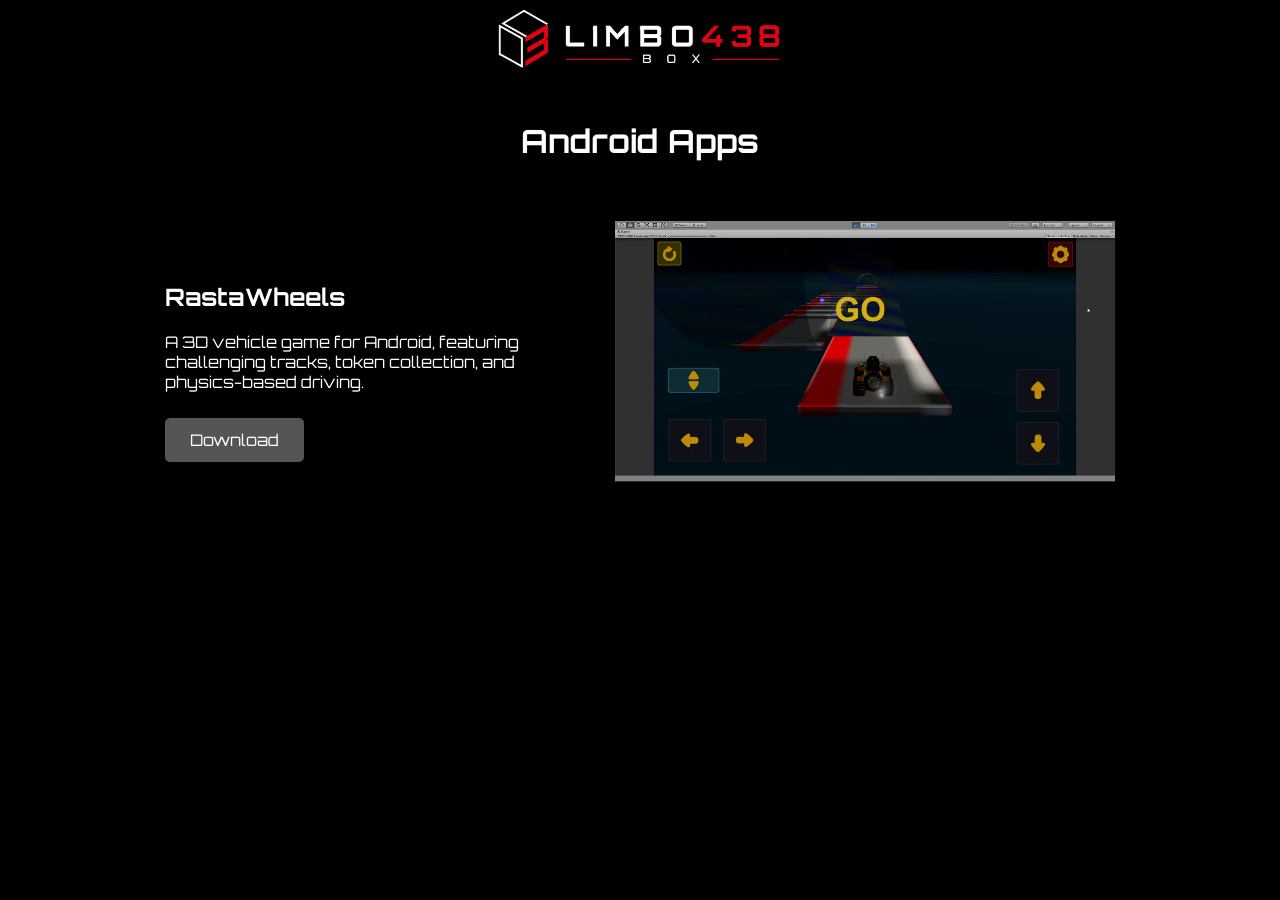
==== apps.html @ d53e92a8 "apk upload test" ====
<!DOCTYPE html>
<html>

<head>
    <title>Android Apps</title>
    <link rel="stylesheet" href="style.css">
    <link rel="icon" href="SiteImages/boxIcon.png">
    <link href="https://fonts.googleapis.com/css2?family=Orbitron&display=swap" rel="stylesheet">
</head>

<body>

    <header>
        <a href="index.html">
            <img src="SiteImages/limbo438Box.png" class="logo">
        </a>
    </header>

    <h1>Android Apps</h1>

    <div class="app">
        <div class="app-info">
            <h2>RastaWheels</h2>
            <p>A 3D vehicle game for Android, featuring challenging tracks, token collection, and physics-based driving.</p>
            <a href="https://github.com/limbo438/WebGames/releases/latest/download/RastaWheels.apk" class="button" download>Download</a>
        </div>
        <img src="AndroidApps/RastaWheels/RastaWheelsImage0.png" class="app-image">

    </div>

</body>

</html>
---- style.css ----
header {
    position: fixed;
    top: 0;
    left: 0;
    width: 100%;
    height: 80px;
    background-color: black;
    z-index: 1000;
}

.logo {
    display: block;
    width: 300px;
    margin: 5px auto;
}

body {
    margin: 0;
    background-color: black;
    color: white;
    text-align: center;
    font-family: 'Orbitron', sans-serif;
    padding-top: 100px;
}

.button {
    display: inline-block;
    background-color: #555555;
    color: white;
    padding: 12px 25px;
    text-decoration: none;
    border-radius: 5px;
    margin-top: 10px;
}

.button:hover {
    background-color: #444444;
    color: #ff2222;
}

.app {
    display: flex;
    align-items: center;
    justify-content: center;
    gap: 50px;
    margin: 60px auto;
    max-width: 1000px;
}

.app-info {
    width: 400px;
    text-align: left;
}

.app-image {
    width: 500px;
    max-width: 50%;
    height: auto;
}
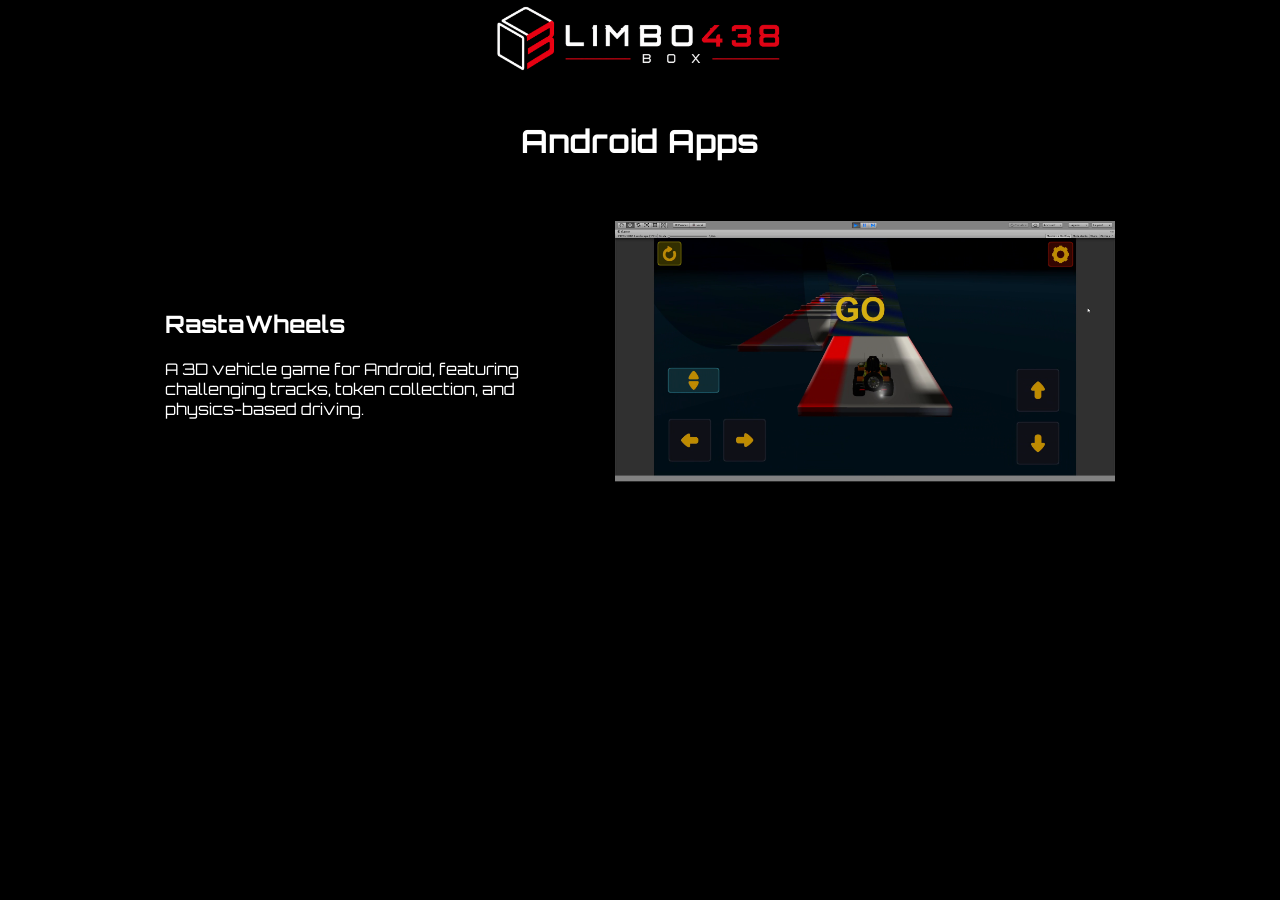
==== commit 14db5bf2: "Update apps.html" ====
--- a/apps.html
+++ b/apps.html
@@ -22,7 +22,8 @@
         <div class="app-info">
             <h2>RastaWheels</h2>
             <p>A 3D vehicle game for Android, featuring challenging tracks, token collection, and physics-based driving.</p>
-            <a href="https://github.com/limbo438/WebGames/releases/latest/download/RastaWheels.apk" class="button" download>Download</a>
+            <!-- <a href="https://github.com/limbo438/WebGames/releases/latest/download/RastaWheels.apk" class="button" download>Download</a>
+            -->
         </div>
         <img src="AndroidApps/RastaWheels/RastaWheelsImage0.png" class="app-image">
 
@@ -30,4 +31,4 @@
 
 </body>
 
-</html>+</html>
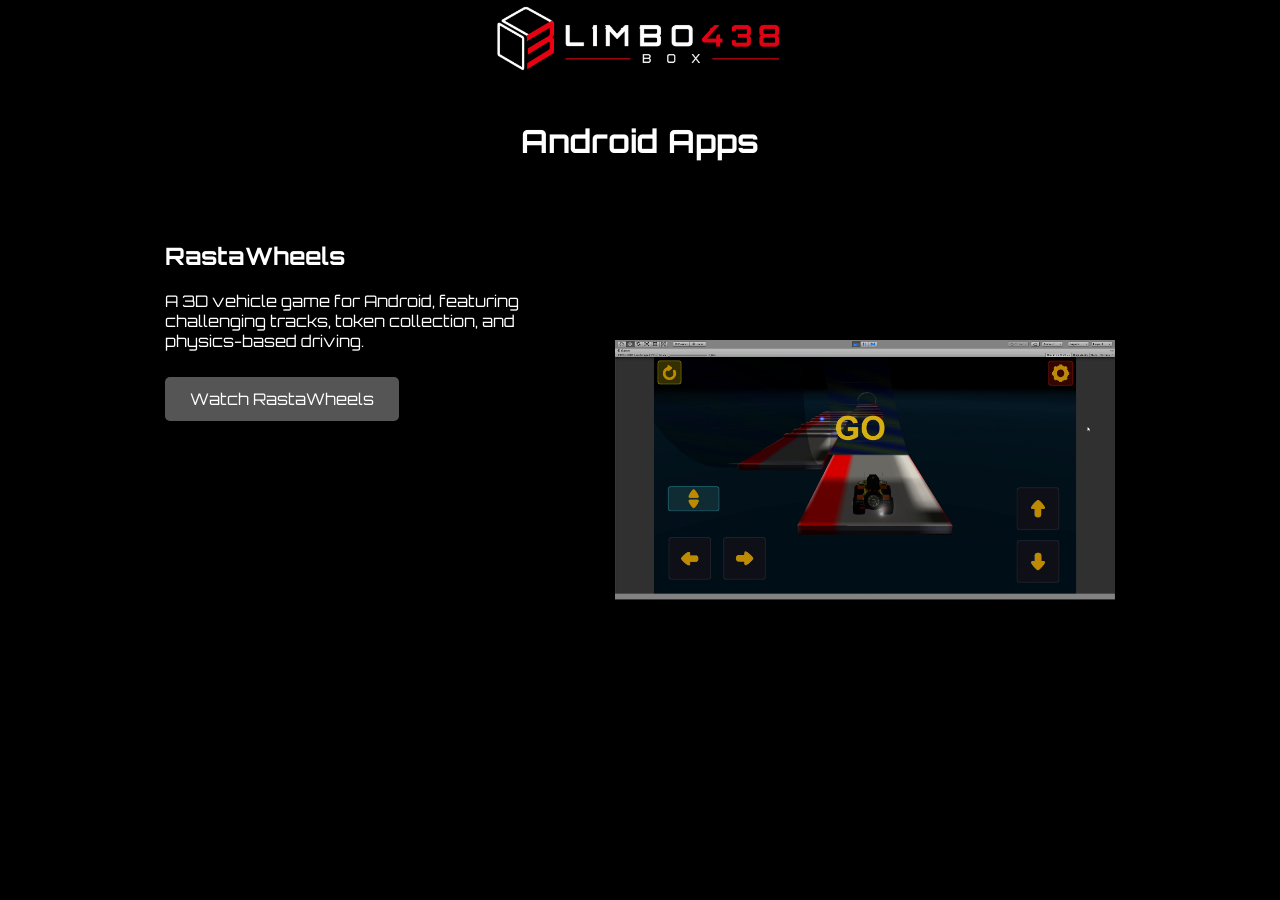
==== commit b9e49a3d: "Update apps.html" ====
--- a/apps.html
+++ b/apps.html
@@ -22,8 +22,21 @@
         <div class="app-info">
             <h2>RastaWheels</h2>
             <p>A 3D vehicle game for Android, featuring challenging tracks, token collection, and physics-based driving.</p>
-            <!-- <a href="https://github.com/limbo438/WebGames/releases/latest/download/RastaWheels.apk" class="button" download>Download</a>
-            -->
+            <!-- <a href="https://github.com/limbo438/WebGames/releases/latest/download/RastaWheels.apk" class="button" download>Download</a>-->
+
+            <a href="https://youtu.be/F5dF4g5230g" class="button" target="_blank">
+                Watch RastaWheels
+            </a>
+
+            <iframe
+                width="560"
+                height="315"
+                src="https://www.youtube.com/embed/F5dF4g5230g"
+                title="RastaWheels Gameplay"
+                frameborder="0"
+                allowfullscreen>
+            </iframe>
+            
         </div>
         <img src="AndroidApps/RastaWheels/RastaWheelsImage0.png" class="app-image">
 
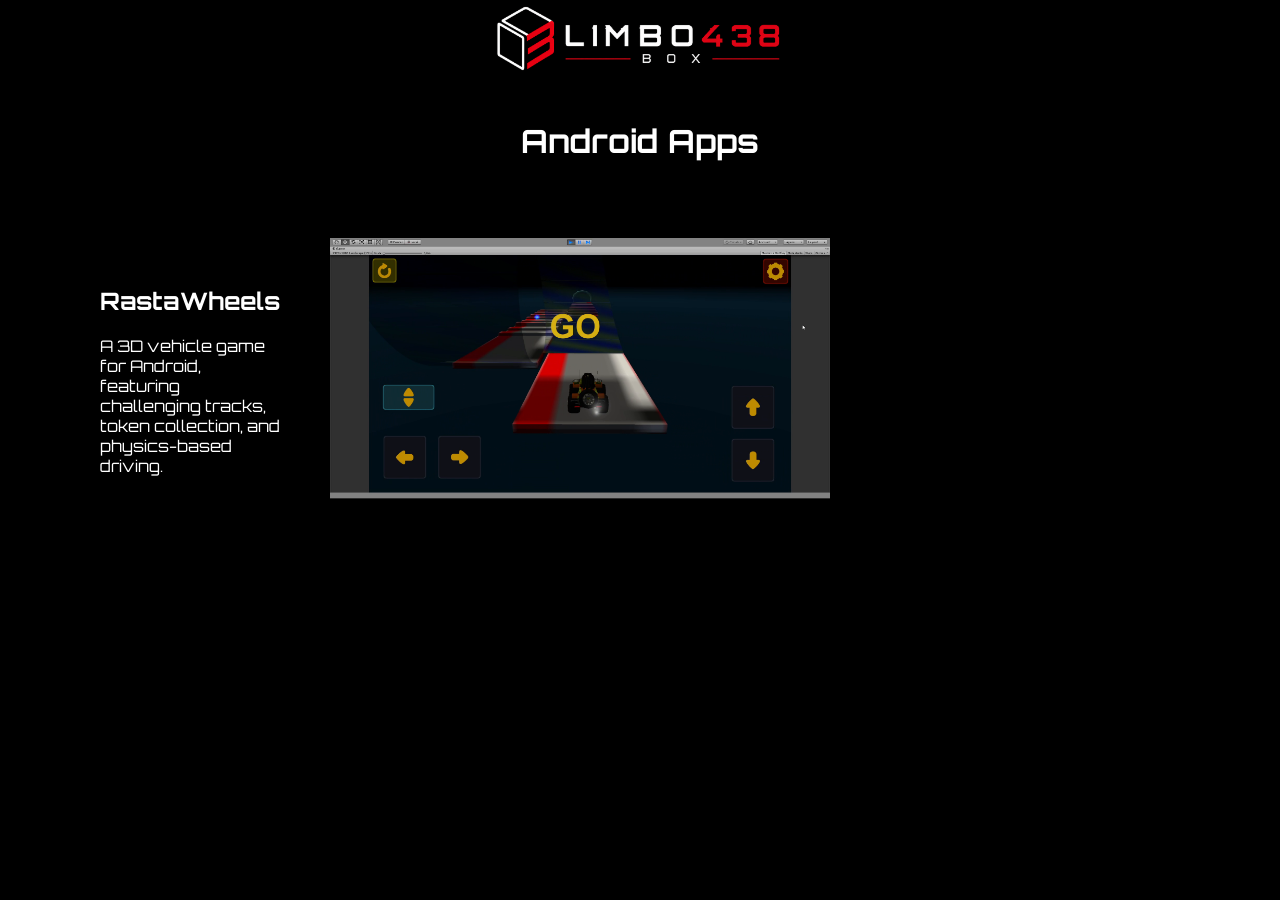
==== commit bf8951a6: "Update apps.html" ====
--- a/apps.html
+++ b/apps.html
@@ -22,24 +22,24 @@
         <div class="app-info">
             <h2>RastaWheels</h2>
             <p>A 3D vehicle game for Android, featuring challenging tracks, token collection, and physics-based driving.</p>
-            <!-- <a href="https://github.com/limbo438/WebGames/releases/latest/download/RastaWheels.apk" class="button" download>Download</a>-->
+            <!-- <a href="https://github.com/limbo438/WebGames/releases/latest/download/RastaWheels.apk" class="button" download>Download</a>
 
             <a href="https://youtu.be/F5dF4g5230g" class="button" target="_blank">
                 Watch RastaWheels
-            </a>
+            </a>-->
 
-            <iframe
-                width="560"
-                height="315"
-                src="https://www.youtube.com/embed/F5dF4g5230g"
-                title="RastaWheels Gameplay"
-                frameborder="0"
-                allowfullscreen>
-            </iframe>
+
             
         </div>
         <img src="AndroidApps/RastaWheels/RastaWheelsImage0.png" class="app-image">
-
+        <iframe
+            width="560"
+            height="315"
+            src="https://www.youtube.com/embed/F5dF4g5230g"
+            title="RastaWheels Gameplay"
+            frameborder="0"
+            allowfullscreen>
+        </iframe>
     </div>
 
 </body>
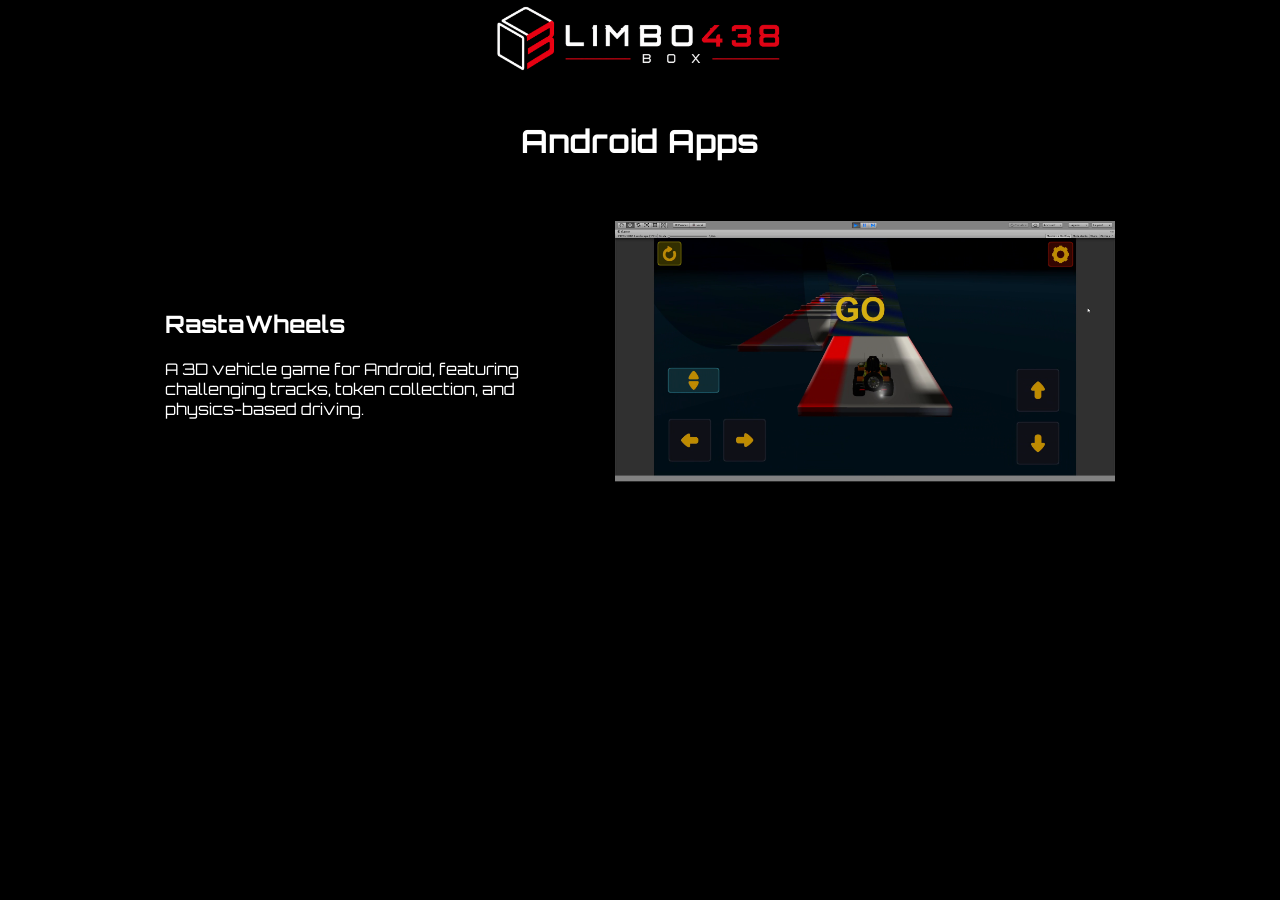
==== commit c0276ca3: "Update apps.html" ====
--- a/apps.html
+++ b/apps.html
@@ -32,16 +32,16 @@
             
         </div>
         <img src="AndroidApps/RastaWheels/RastaWheelsImage0.png" class="app-image">
-        <iframe
-            width="560"
-            height="315"
-            src="https://www.youtube.com/embed/F5dF4g5230g"
-            title="RastaWheels Gameplay"
-            frameborder="0"
-            allowfullscreen>
-        </iframe>
+
     </div>
-
+    <iframe
+        width="560"
+        height="315"
+        src="https://www.youtube.com/embed/F5dF4g5230g"
+        title="RastaWheels Gameplay"
+        frameborder="0"
+        allowfullscreen>
+    </iframe>
 </body>
 
 </html>
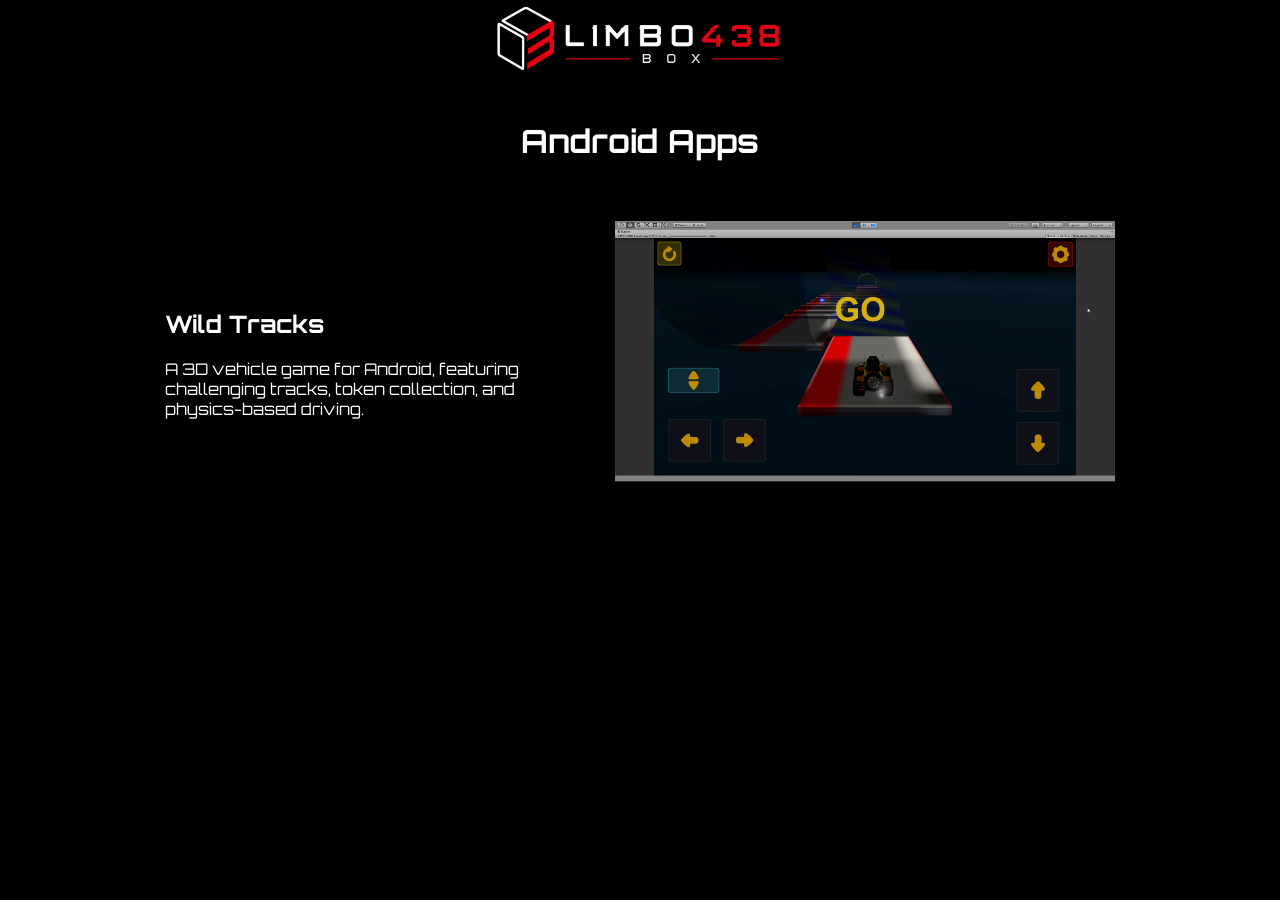
==== commit d8fbed7a: "Add files via upload" ====
--- a/apps.html
+++ b/apps.html
@@ -20,28 +20,22 @@
 
     <div class="app">
         <div class="app-info">
-            <h2>RastaWheels</h2>
+            <h2>Wild Tracks</h2>
             <p>A 3D vehicle game for Android, featuring challenging tracks, token collection, and physics-based driving.</p>
-            <!-- <a href="https://github.com/limbo438/WebGames/releases/latest/download/RastaWheels.apk" class="button" download>Download</a>
-
-            <a href="https://youtu.be/F5dF4g5230g" class="button" target="_blank">
-                Watch RastaWheels
+            <!--<a href="https://youtu.be/F5dF4g5230g" class="button" target="_blank">
+            Watch RastaWheels
             </a>-->
-
-
-            
         </div>
-        <img src="AndroidApps/RastaWheels/RastaWheelsImage0.png" class="app-image">
+        <img src="AndroidApps/WildTracks/wildTracksImage0.png" class="app-image">
 
     </div>
-    <iframe
-        width="560"
-        height="315"
-        src="https://www.youtube.com/embed/F5dF4g5230g"
-        title="RastaWheels Gameplay"
-        frameborder="0"
-        allowfullscreen>
+    <iframe width="560"
+            height="315"
+            src="https://www.youtube.com/embed/F5dF4g5230g"
+            title="Wild Tracks Gameplay"
+            frameborder="0"
+            allowfullscreen>
     </iframe>
 </body>
 
-</html>
+</html>
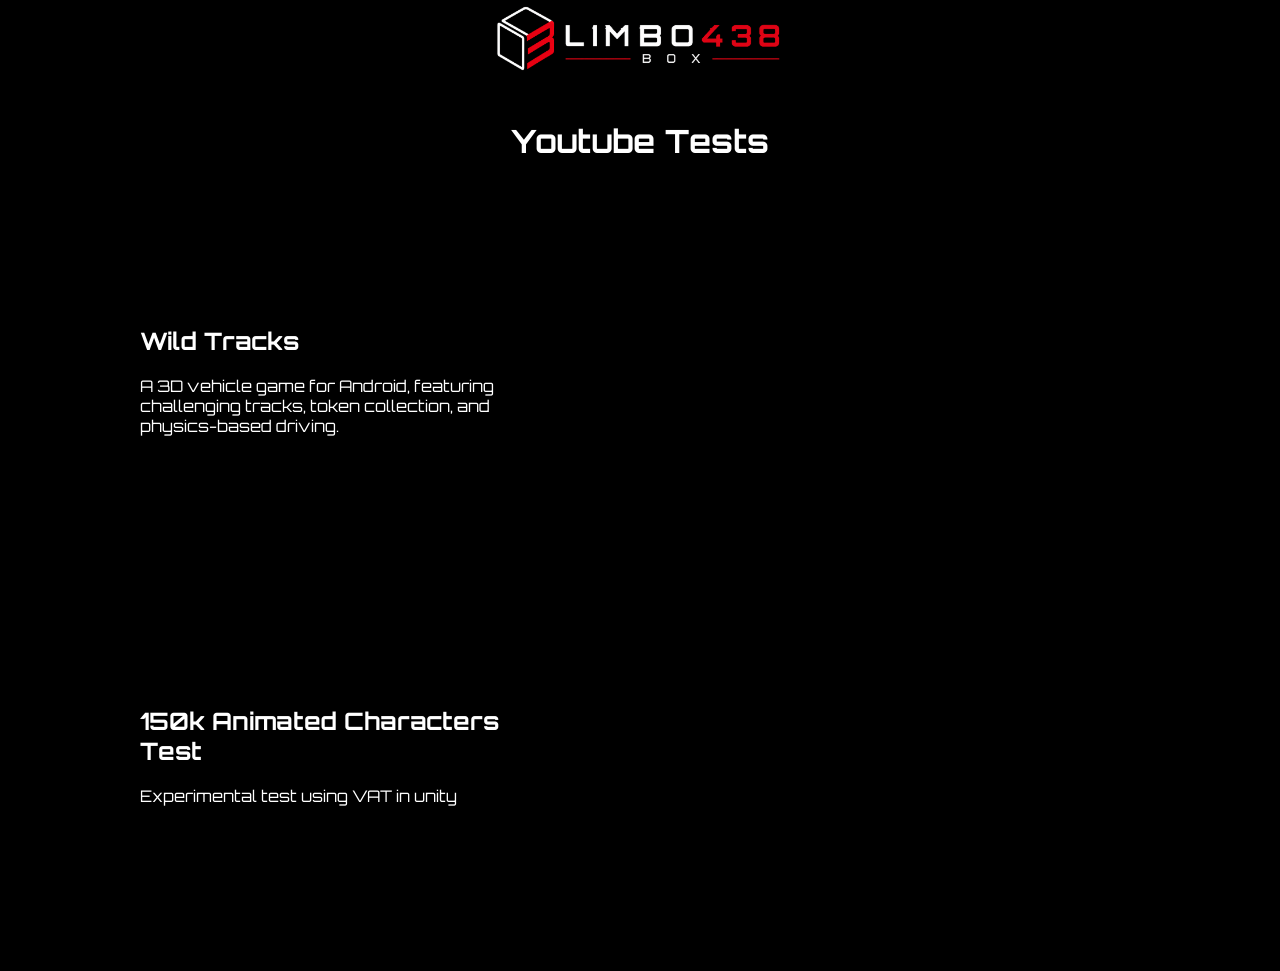
==== commit e8a03a50: "Add files via upload" ====
--- a/apps.html
+++ b/apps.html
@@ -16,26 +16,44 @@
         </a>
     </header>
 
-    <h1>Android Apps</h1>
+    <h1>Youtube Tests</h1>
 
     <div class="app">
         <div class="app-info">
             <h2>Wild Tracks</h2>
             <p>A 3D vehicle game for Android, featuring challenging tracks, token collection, and physics-based driving.</p>
             <!--<a href="https://youtu.be/F5dF4g5230g" class="button" target="_blank">
-            Watch RastaWheels
-            </a>-->
+        Watch RastaWheels
+        </a>-->
         </div>
-        <img src="AndroidApps/WildTracks/wildTracksImage0.png" class="app-image">
+        <!--<img src="AndroidApps/WildTracks/wildTracksImage0.png" class="app-image">-->
+        <iframe width="560"
+                height="315"
+                src="https://www.youtube.com/embed/F5dF4g5230g"
+                title="Wild Tracks Gameplay"
+                frameborder="0"
+                allowfullscreen>
+        </iframe>
 
     </div>
-    <iframe width="560"
-            height="315"
-            src="https://www.youtube.com/embed/F5dF4g5230g"
-            title="Wild Tracks Gameplay"
-            frameborder="0"
-            allowfullscreen>
-    </iframe>
+
+
+
+    <div class="app">
+        <div class="app-info">
+            <h2>150k Animated Characters Test</h2>
+            <p>Experimental test using VAT in unity</p>
+        </div>
+        <iframe width="560"
+                height="315"
+                src="https://www.youtube.com/embed/lFN9hDEK7uI"
+                title="150k Animated Characters Test"
+                frameborder="0"
+                allowfullscreen>
+        </iframe>
+
+    </div>
+
 </body>
 
 </html>
